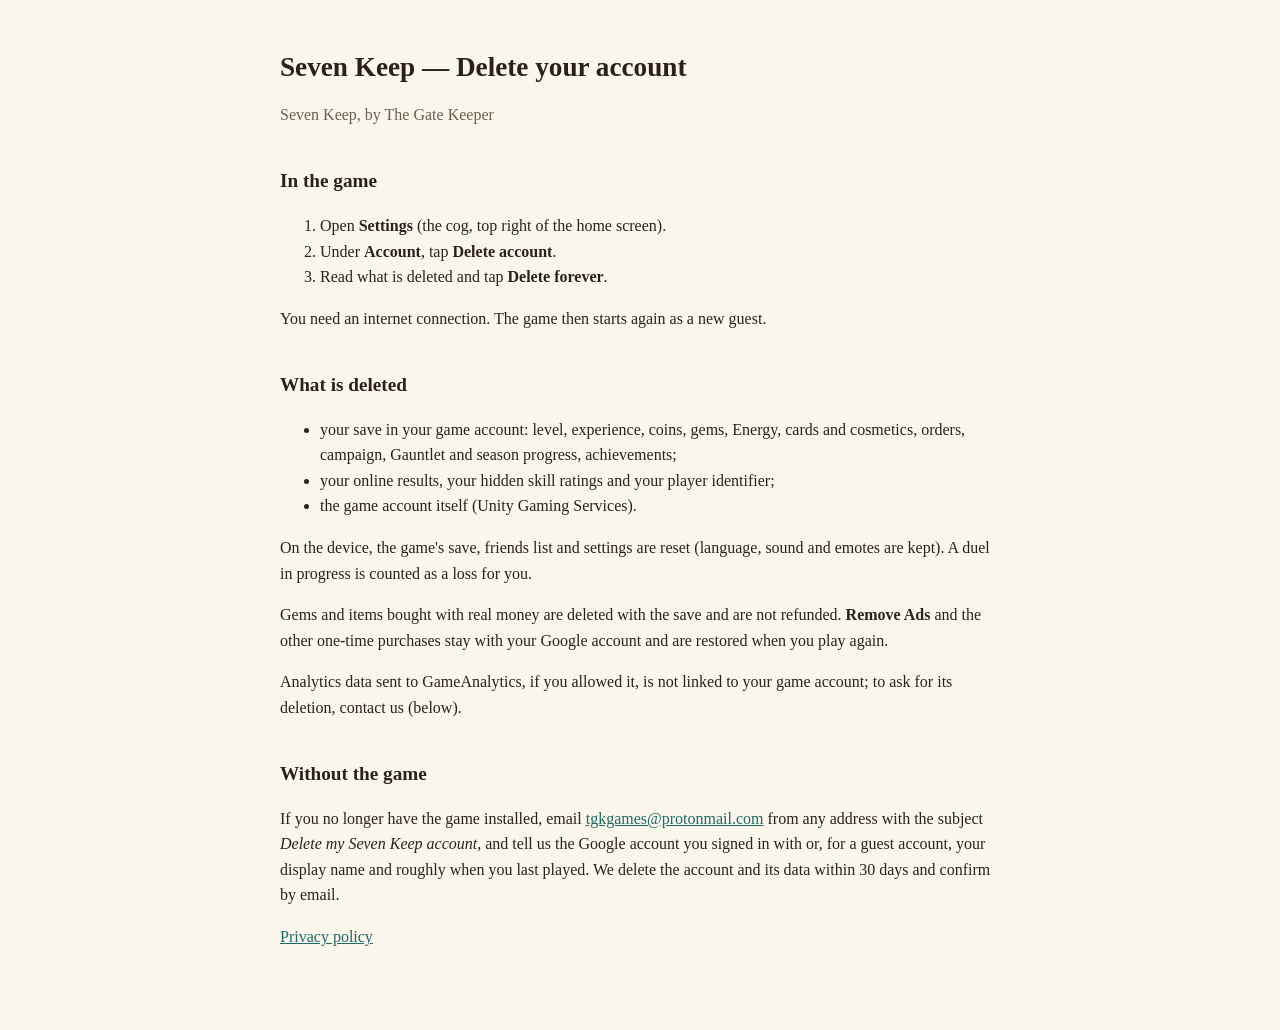
==== delete-account.html @ 7b6876d8 "Seven Keep privacy policy and delete-account pages Co-Authored-By: Claude Opus 5.5 <noreply@anthropi" ====
<!doctype html>
<html lang="en">
<head>
<meta charset="utf-8">
<meta name="viewport" content="width=device-width, initial-scale=1">
<title>Seven Keep · Delete your account</title>
<link rel="stylesheet" href="style.css">
</head>
<body>
<main>
<h1>Seven Keep — Delete your account</h1>
<p class="meta">Seven Keep, by The Gate Keeper</p>

<h2>In the game</h2>
<ol>
<li>Open <strong>Settings</strong> (the cog, top right of the home screen).</li>
<li>Under <strong>Account</strong>, tap <strong>Delete account</strong>.</li>
<li>Read what is deleted and tap <strong>Delete forever</strong>.</li>
</ol>
<p>You need an internet connection. The game then starts again as a new guest.</p>

<h2>What is deleted</h2>
<ul>
<li>your save in your game account: level, experience, coins, gems, Energy, cards and cosmetics, orders, campaign, Gauntlet and season progress, achievements;</li>
<li>your online results, your hidden skill ratings and your player identifier;</li>
<li>the game account itself (Unity Gaming Services).</li>
</ul>
<p>On the device, the game's save, friends list and settings are reset (language, sound and emotes are kept). A duel in progress is counted as a loss for you.</p>
<p>Gems and items bought with real money are deleted with the save and are not refunded. <strong>Remove Ads</strong> and the other one-time purchases stay with your Google account and are restored when you play again.</p>
<p>Analytics data sent to GameAnalytics, if you allowed it, is not linked to your game account; to ask for its deletion, contact us (below).</p>

<h2>Without the game</h2>
<p>If you no longer have the game installed, email <a href="mailto:tgkgames@protonmail.com?subject=Delete%20my%20Seven%20Keep%20account">tgkgames@protonmail.com</a> from any address with the subject <em>Delete my Seven Keep account</em>, and tell us the Google account you signed in with or, for a guest account, your display name and roughly when you last played. We delete the account and its data within 30 days and confirm by email.</p>

<p><a href="privacy.html">Privacy policy</a></p>
</main>
</body>
</html>
---- style.css ----
:root { --bg: #fbf6ec; --ink: #2b211c; --muted: #6b5d52; --line: #d9ccb6; --link: #1d6b66; }
@media (prefers-color-scheme: dark) { :root { --bg: #1d1916; --ink: #ece3d4; --muted: #a89a8a; --line: #3d342d; --link: #6cc3bb; } }
body { margin: 0; background: var(--bg); color: var(--ink); font: 16px/1.6 Georgia, serif; }
main { max-width: 720px; margin: 0 auto; padding: 32px 16px 64px; }
h1 { font-size: 1.7em; line-height: 1.25; }
h2 { font-size: 1.2em; margin-top: 2em; }
.meta { color: var(--muted); }
a { color: var(--link); }
table { border-collapse: collapse; width: 100%; }
th, td { border: 1px solid var(--line); padding: 6px 8px; text-align: left; vertical-align: top; }
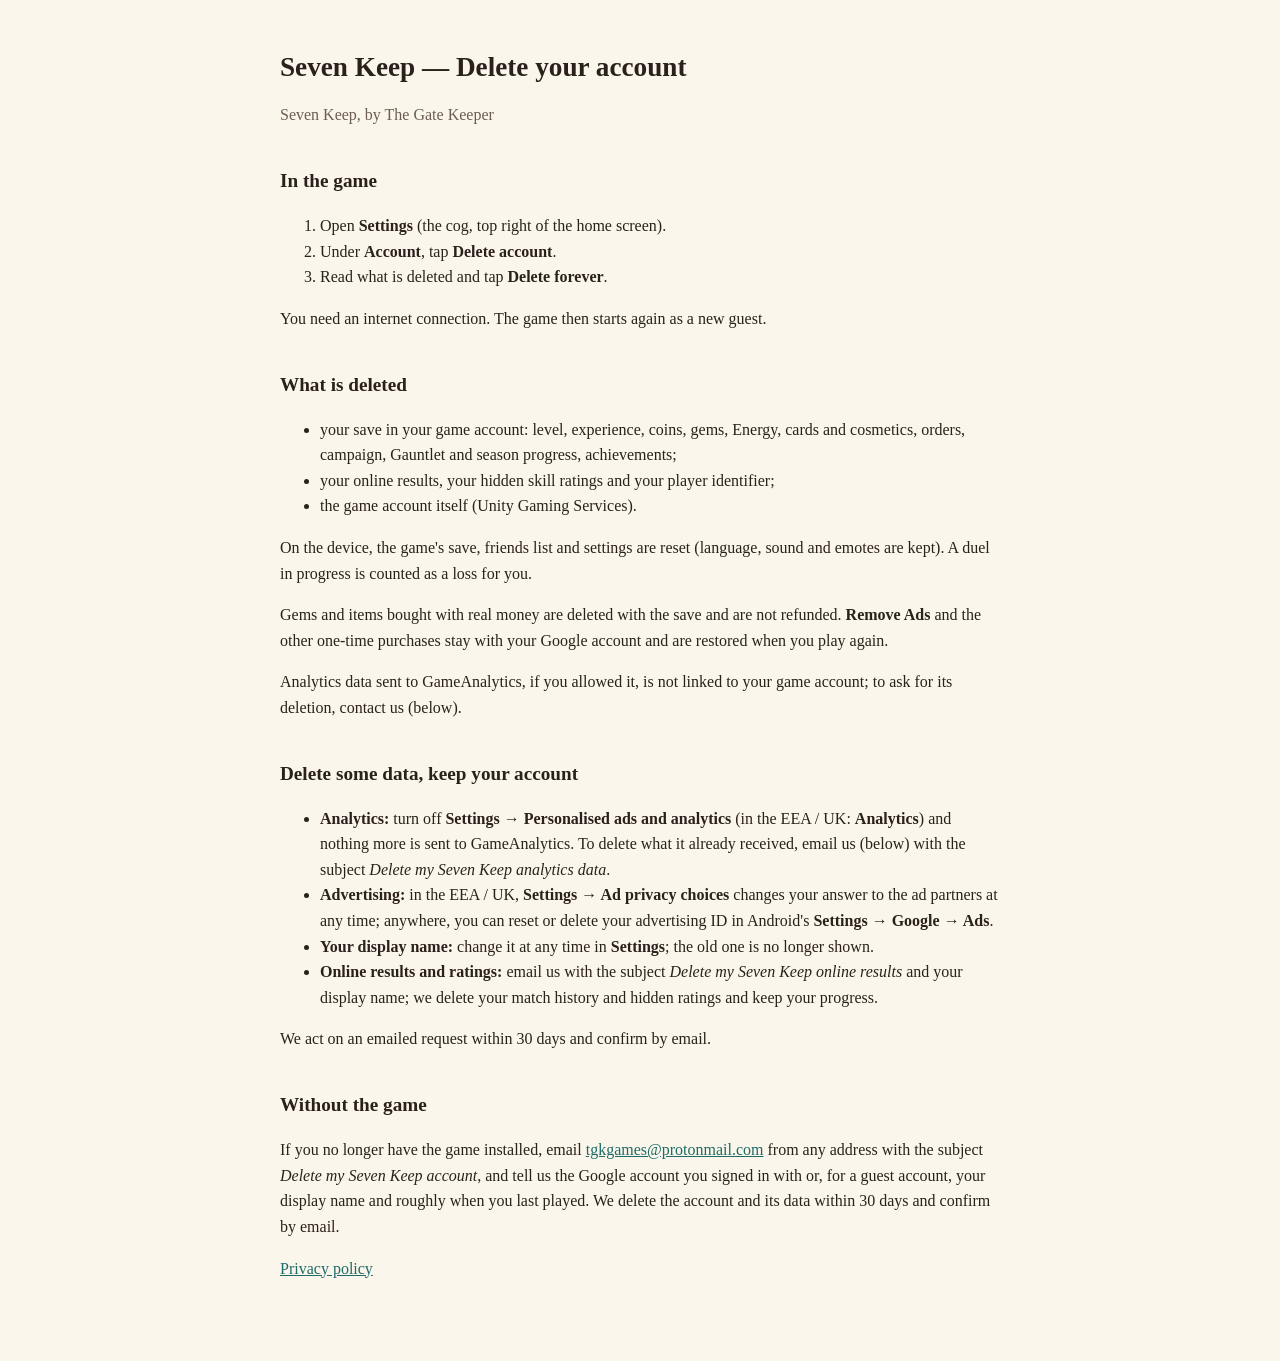
==== commit f0566064: "Delete-account page: delete some data, keep the account Co-Authored-By: Claude Opus 5.5 <noreply@ant" ====
--- a/delete-account.html
+++ b/delete-account.html
@@ -29,6 +29,15 @@
 <p>Gems and items bought with real money are deleted with the save and are not refunded. <strong>Remove Ads</strong> and the other one-time purchases stay with your Google account and are restored when you play again.</p>
 <p>Analytics data sent to GameAnalytics, if you allowed it, is not linked to your game account; to ask for its deletion, contact us (below).</p>
 
+<h2 id="data">Delete some data, keep your account</h2>
+<ul>
+<li><strong>Analytics:</strong> turn off <strong>Settings → Personalised ads and analytics</strong> (in the EEA / UK: <strong>Analytics</strong>) and nothing more is sent to GameAnalytics. To delete what it already received, email us (below) with the subject <em>Delete my Seven Keep analytics data</em>.</li>
+<li><strong>Advertising:</strong> in the EEA / UK, <strong>Settings → Ad privacy choices</strong> changes your answer to the ad partners at any time; anywhere, you can reset or delete your advertising ID in Android's <strong>Settings → Google → Ads</strong>.</li>
+<li><strong>Your display name:</strong> change it at any time in <strong>Settings</strong>; the old one is no longer shown.</li>
+<li><strong>Online results and ratings:</strong> email us with the subject <em>Delete my Seven Keep online results</em> and your display name; we delete your match history and hidden ratings and keep your progress.</li>
+</ul>
+<p>We act on an emailed request within 30 days and confirm by email.</p>
+
 <h2>Without the game</h2>
 <p>If you no longer have the game installed, email <a href="mailto:tgkgames@protonmail.com?subject=Delete%20my%20Seven%20Keep%20account">tgkgames@protonmail.com</a> from any address with the subject <em>Delete my Seven Keep account</em>, and tell us the Google account you signed in with or, for a guest account, your display name and roughly when you last played. We delete the account and its data within 30 days and confirm by email.</p>
 
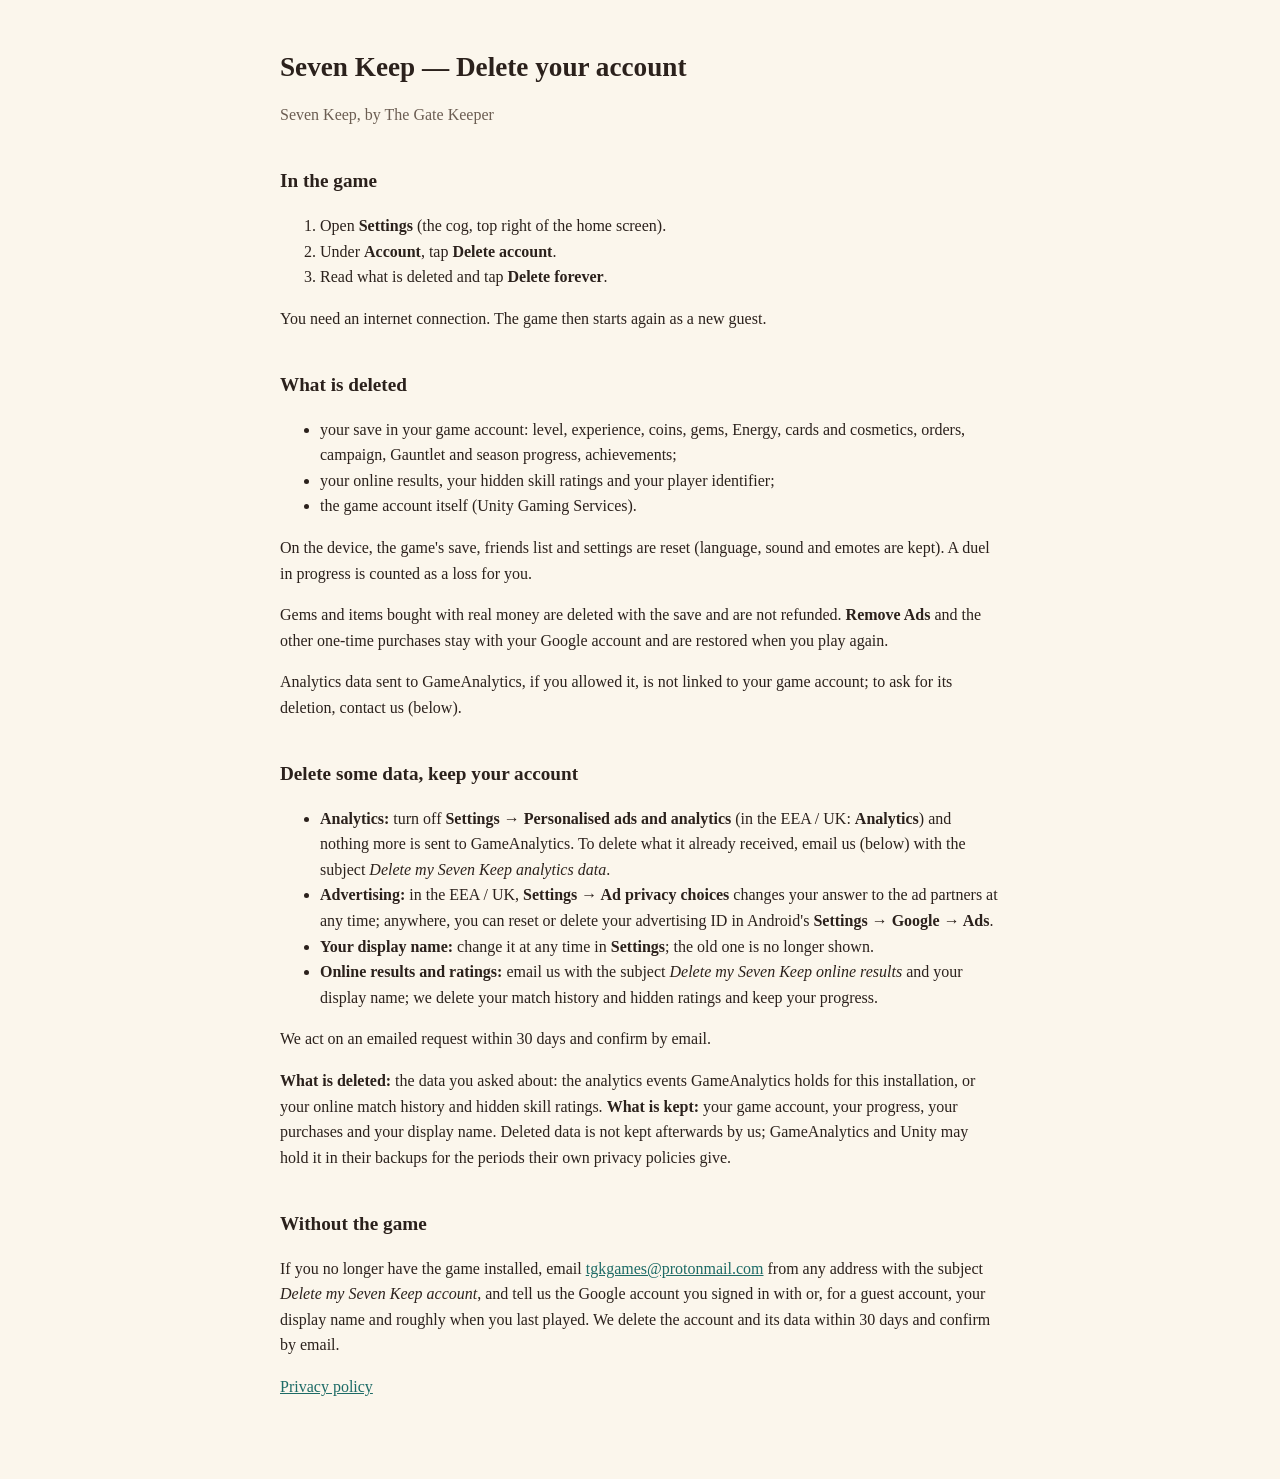
==== commit 8bf967b5: "Delete-account page: what is deleted and kept Co-Authored-By: Claude Opus 5.5 <noreply@anthropic.com" ====
--- a/delete-account.html
+++ b/delete-account.html
@@ -37,6 +37,7 @@
 <li><strong>Online results and ratings:</strong> email us with the subject <em>Delete my Seven Keep online results</em> and your display name; we delete your match history and hidden ratings and keep your progress.</li>
 </ul>
 <p>We act on an emailed request within 30 days and confirm by email.</p>
+<p><strong>What is deleted:</strong> the data you asked about: the analytics events GameAnalytics holds for this installation, or your online match history and hidden skill ratings. <strong>What is kept:</strong> your game account, your progress, your purchases and your display name. Deleted data is not kept afterwards by us; GameAnalytics and Unity may hold it in their backups for the periods their own privacy policies give.</p>
 
 <h2>Without the game</h2>
 <p>If you no longer have the game installed, email <a href="mailto:tgkgames@protonmail.com?subject=Delete%20my%20Seven%20Keep%20account">tgkgames@protonmail.com</a> from any address with the subject <em>Delete my Seven Keep account</em>, and tell us the Google account you signed in with or, for a guest account, your display name and roughly when you last played. We delete the account and its data within 30 days and confirm by email.</p>
